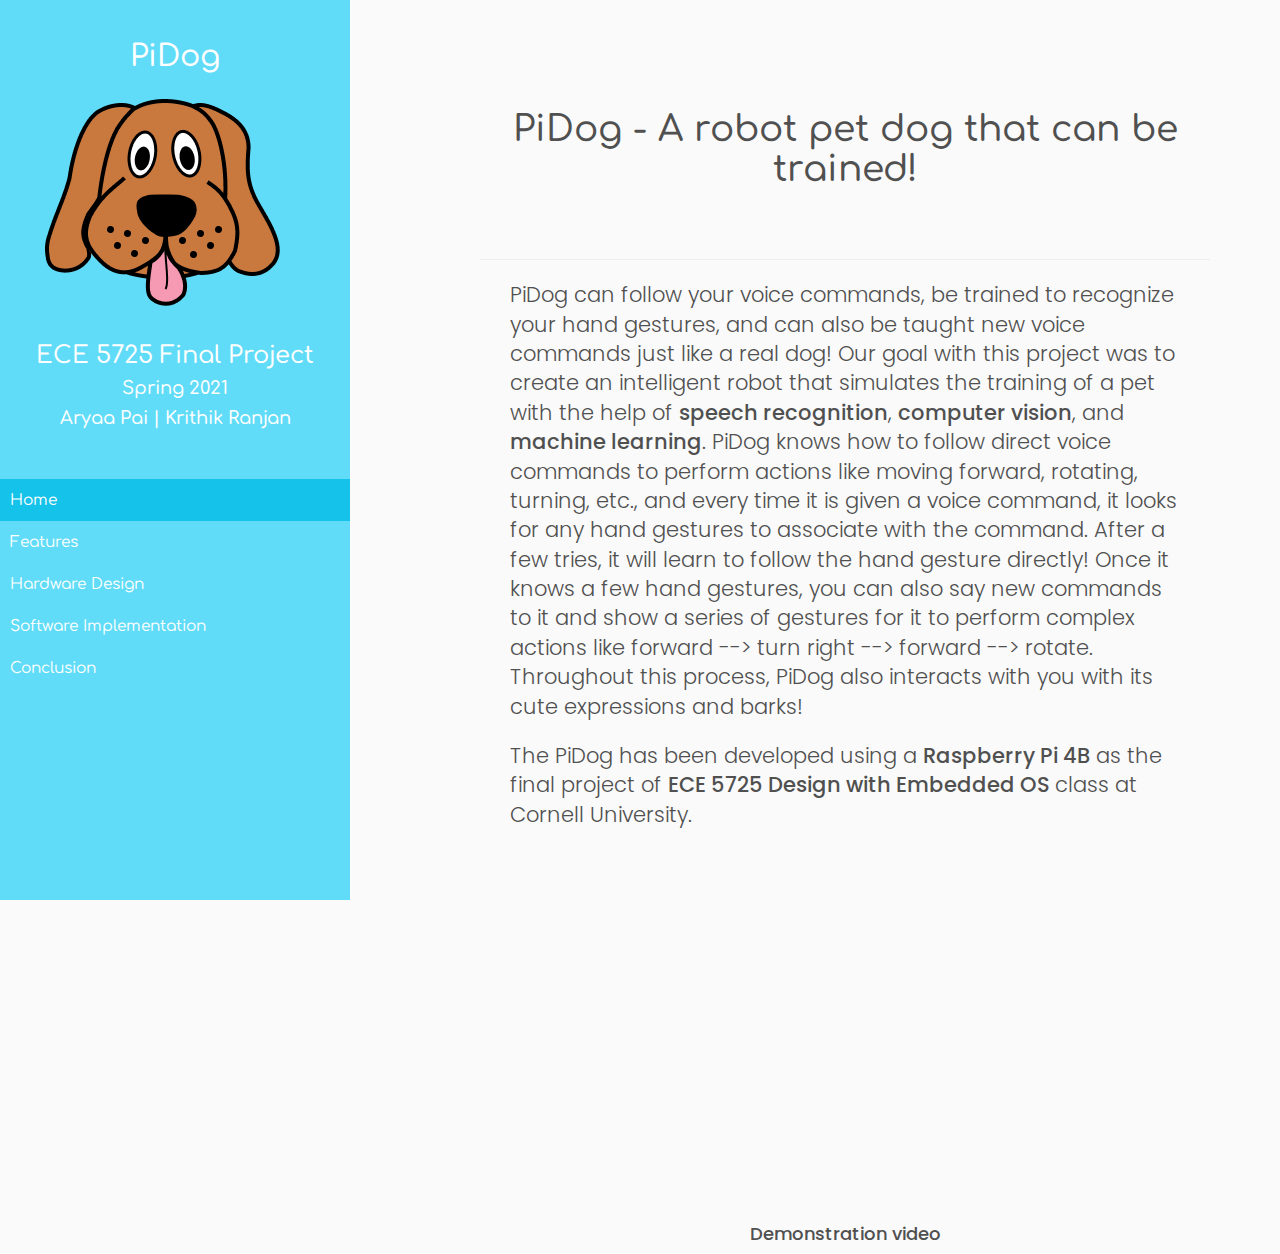
==== website/index.html @ 16cd577b "website almost" ====
<!DOCTYPE html>
<html lang="en">
  <head>
    <meta charset="utf-8">
    <meta http-equiv="X-UA-Compatible" content="IE=edge">
    <meta name="viewport" content="width=device-width, initial-scale=1">
    <!-- The above 3 meta tags *must* come first in the head; any other head content must come *after* these tags -->
    <meta name="description" content="">
    <meta name="author" content="">

    <title>PiDog</title>

    <!-- Bootstrap core CSS -->
    <link href="dist/css/bootstrap.min.css" rel="stylesheet">

    <!-- IE10 viewport hack for Surface/desktop Windows 8 bug -->
    <!-- <link href="../../assets/css/ie10-viewport-bug-workaround.css" rel="stylesheet"> -->

    <!-- Custom styles for this template -->
    <link href="style.css" rel="stylesheet">

    <!-- Just for debugging purposes. Don't actually copy these 2 lines! -->
    <!--[if lt IE 9]><script src="../../assets/js/ie8-responsive-file-warning.js"></script><![endif]-->
    <!-- <script src="../../assets/js/ie-emulation-modes-warning.js"></script> -->

    <!-- HTML5 shim and Respond.js for IE8 support of HTML5 elements and media queries -->
    <!--[if lt IE 9]>
      <script src="https://oss.maxcdn.com/html5shiv/3.7.3/html5shiv.min.js"></script>
      <script src="https://oss.maxcdn.com/respond/1.4.2/respond.min.js"></script>
    <![endif]-->
  </head>

  <body>
    
    <nav id="sidebar">
      <div class="sidebar-header">
          <h2>PiDog</h2>
          <img class="img-rounded" src="images/dog_normal.png" alt="Generic placeholder image" ></img>
          <h3>ECE 5725 Final Project</h3>
          <h4>Spring 2021</h4>
          <h4>Aryaa Pai | Krithik Ranjan</h4>
      </div>
      <ul class="list-unstyled components">
          <li class="active">
              <a href="index.html">Home</a>
          </li>
          <li>
              <a href="features.html">Features</a>  
          </li>
          <li>
            <a href="hw_design.html">Hardware Design</a>
          </li>
          <li>
            <a href="sw_implementation.html">Software Implementation</a>
          </li>
          <li>
              <a href="conclusion.html">Conclusion</a>
          </li>
      </ul>
    </nav>

    
  <div class="container">
      <div class="starter-template" id="home">
        <h1>PiDog - A robot pet dog that can be trained!</h1>
        <!--<p class="lead">A robot pet dog that can be trained!</p>-->
      </div>

      <hr>

      <div style="text-align:left; padding: 0px 30px">
          <!--<h2 style="text-align: center;">Introduction</h2>-->
          <p class="lead" style="font-weight: 300; color: rgb(80, 80, 80);">PiDog can follow your voice commands, be trained to recognize your hand gestures, and can also be taught new voice commands just like a real dog! Our goal with this project was to create an intelligent robot that simulates the training of a pet with the help of <b>speech recognition</b>, <b>computer vision</b>, and <b>machine learning</b>. PiDog knows how to follow direct voice commands to perform actions like moving forward, rotating, turning, etc., and every time it is given a voice command, it looks for any hand gestures to associate with the command. After a few tries, it will learn to follow the hand gesture directly! Once it knows a few hand gestures, you can also say new commands to it and show a series of gestures for it to perform complex actions like forward --> turn right --> forward --> rotate. Throughout this process, PiDog also interacts with you with its cute expressions and barks!</p> 
          <p class="lead" style="color: rgb(80, 80, 80); font-weight: 300;">The PiDog has been developed using a <b>Raspberry Pi 4B</b> as the final project of <b>ECE 5725 Design with Embedded OS</b> class at Cornell University.</p>
      </div>
      <div class="center-block">
        <iframe width="640" height="360" src="https://www.youtube.com/embed/dQw4w9WgXcQ" frameborder="0" allowfullscreen></iframe>
        <h4 style="text-align: center;">Demonstration video</h4>
      </div>
   
  </div><!-- /.container -->




    <!-- Bootstrap core JavaScript
    ================================================== -->
    <!-- Placed at the end of the document so the pages load faster -->
    <script src="https://ajax.googleapis.com/ajax/libs/jquery/1.12.4/jquery.min.js"></script>
    <script>window.jQuery || document.write('<script src="../../assets/js/vendor/jquery.min.js"><\/script>')</script>
    <script src="dist/js/bootstrap.min.js"></script>
    <!-- IE10 viewport hack for Surface/desktop Windows 8 bug -->
    <!-- <script src="../../assets/js/ie10-viewport-bug-workaround.js"></script> -->
  </body>
</html>
---- website/style.css ----
@import "https://fonts.googleapis.com/css?family=Poppins:300,400,500,600,700";
@import url('https://fonts.googleapis.com/css2?family=BioRhyme:wght@300;400;700;800&display=swap');
@import url('https://fonts.googleapis.com/css2?family=Proza+Libre:wght@500;600;700;800&display=swap');
@import url('https://fonts.googleapis.com/css2?family=Comfortaa:wght@300;400;500;600;700&display=swap');
body {
    font-family: 'Poppins', sans-serif;
    background: #fafafa;
    color: rgb(80, 80, 80);
}

.starter-template {
  text-align: center;
  padding: 40px 15px;
}

.starter-template li {
  color:rgb(80, 80, 80);
  font-size: 1.1em;
  line-height: 1.7;
  font-weight: 300;
}

.lead b {
  font-weight: 500;
}

.starter-template b {
  font-weight: 600;
}

.container {
  padding-left: 450px;
  padding-top: 50px;
  padding-right: 100px;
  margin-left: 30px;
  text-align: center;
  width: 100%;

}

.container h2 {
  padding-bottom: 50px;
}


h1 {
  font-family: 'Comfortaa', 'cursive';
}

h2 {
  font-family: 'Comfortaa', 'cursive';
}

hr { margin: 20px 0 20px 0; }

.center-block {  
  width: 100%;
  display: block;  
  
}  
.wrapper {
  display: flex;
  width: 100%;
  align-items: stretch;
}
p {
    font-family: 'Poppins', sans-serif;
    font-size: 1.1em;
    font-weight: 300;
    line-height: 1.7em;
    color: rgb(80, 80, 80);
    text-align: left;
}

a, a:hover, a:focus {
    color: inherit;
    text-decoration: none;
    transition: all 0.3s;
}

code {
  background: #f6fdff;
  color:#15c2e9;
}

figure {
  text-align: center;
  padding: 20px 0px;
}

#sidebar {
    /* don't forget to add all the previously mentioned styles here too */
    background: #61DCF8;
    color: #fff;
    transition: all 0.3s;
    position: fixed ;
    top: 0;
    bottom:0;
    font-family: 'Comfortaa', 'cursive';
    /* overflow-y: scroll; */
    
}

#sidebar .sidebar-header {
    padding: 20px;
    background: #61DCF8;
    text-align: center;
    
    
}

#sidebar ul.components {
    padding: 20px 0;
    border-bottom: 1px solid #61DCF8;
}

#sidebar ul p {
    color: #fff;
    padding: 10px;
}

#sidebar ul li a {
    padding: 10px;
    font-size: 1.1em;
    display: block;
}
#sidebar ul li a:hover {
    color: #61DCF8;
    background: #fff;
}

#sidebar ul li.active > a, a[aria-expanded="true"] {
    color: #fff;
    background: #15c2e9;
}

ul ul a {
    font-size: 0.9em !important;
    padding-left: 30px !important;
    background: #61DCF8;
}

@media (max-width: 768px) {
  #sidebar {
      margin-left: -250px;
  }
  #sidebar.active {
      margin-left: 0;
  }
}

a[data-toggle="collapse"] {
  position: relative;
}

.dropdown-toggle::after {
  display: block;
  position: absolute;
  top: 50%;
  right: 20px;
  transform: translateY(-50%);
}

#sidebar {
  min-width: 350px;
  max-width:350px;
  min-height: 100%;
}
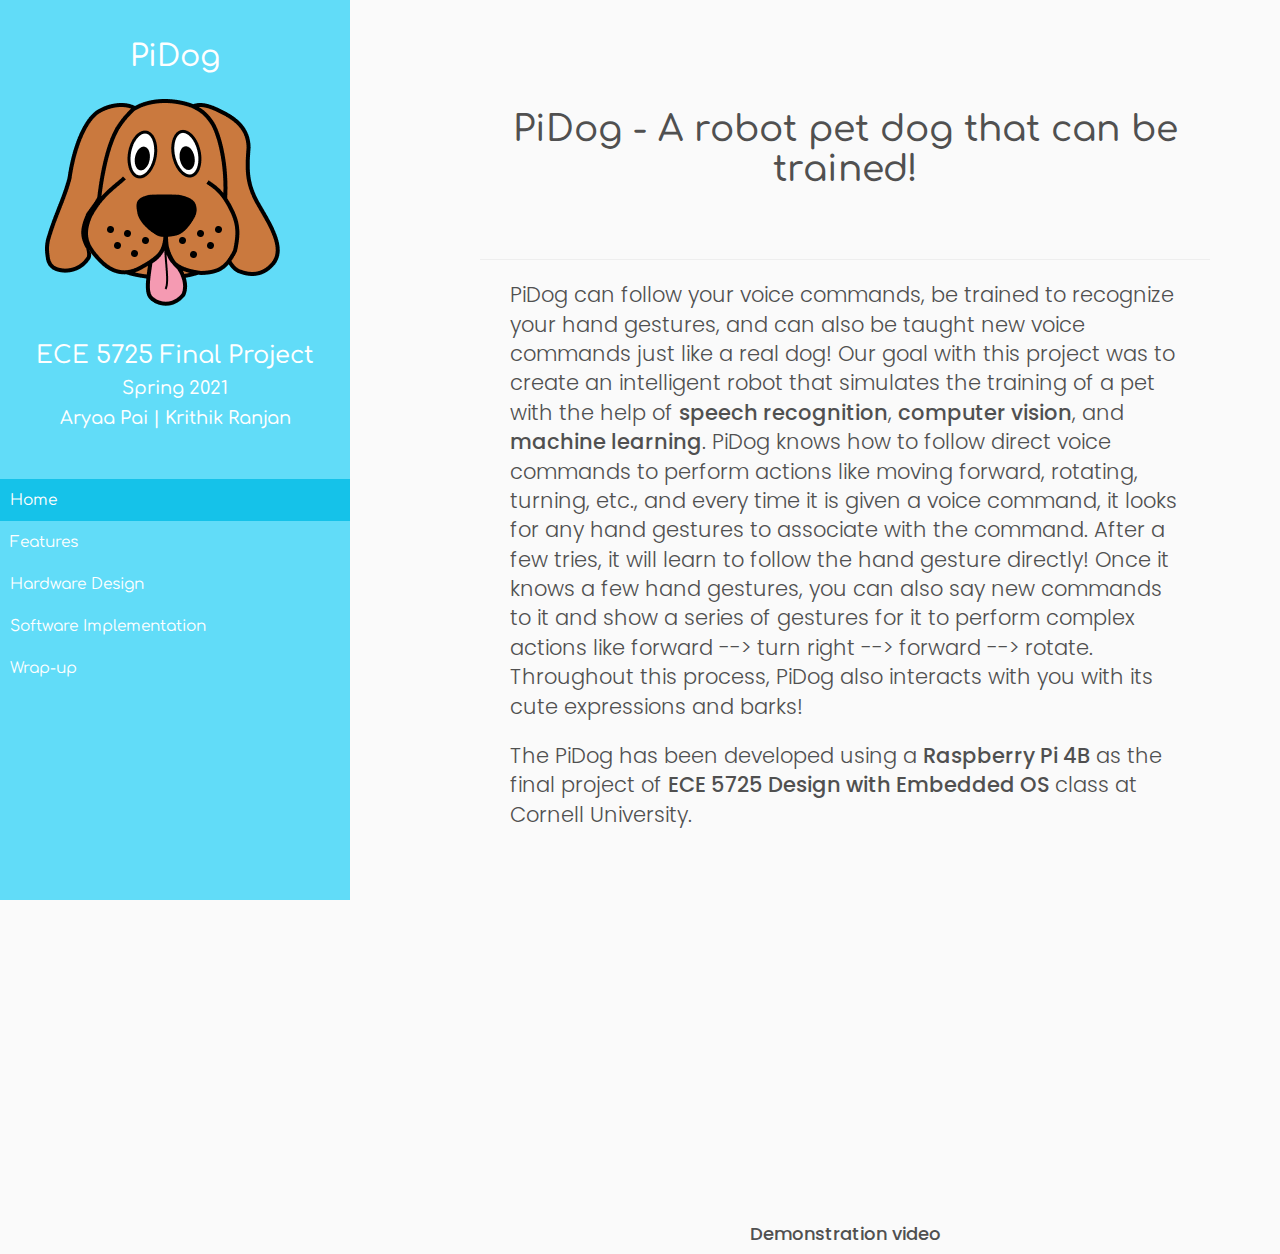
==== commit 9ed611ab: "website changes" ====
--- a/website/index.html
+++ b/website/index.html
@@ -19,6 +19,12 @@
 
     <!-- Custom styles for this template -->
     <link href="style.css" rel="stylesheet">
+
+    <link rel="apple-touch-icon" sizes="180x180" href="/apple-touch-icon.png">
+    <link rel="icon" type="image/png" sizes="32x32" href="/favicon-32x32.png">
+    <link rel="icon" type="image/png" sizes="16x16" href="/favicon-16x16.png">
+    <link rel="manifest" href="/site.webmanifest">
+    <link rel="icon" href="favicon.ico" type = "image/x-icon">
 
     <!-- Just for debugging purposes. Don't actually copy these 2 lines! -->
     <!--[if lt IE 9]><script src="../../assets/js/ie8-responsive-file-warning.js"></script><![endif]-->
@@ -55,7 +61,7 @@
             <a href="sw_implementation.html">Software Implementation</a>
           </li>
           <li>
-              <a href="conclusion.html">Conclusion</a>
+              <a href="conclusion.html">Wrap-up</a>
           </li>
       </ul>
     </nav>
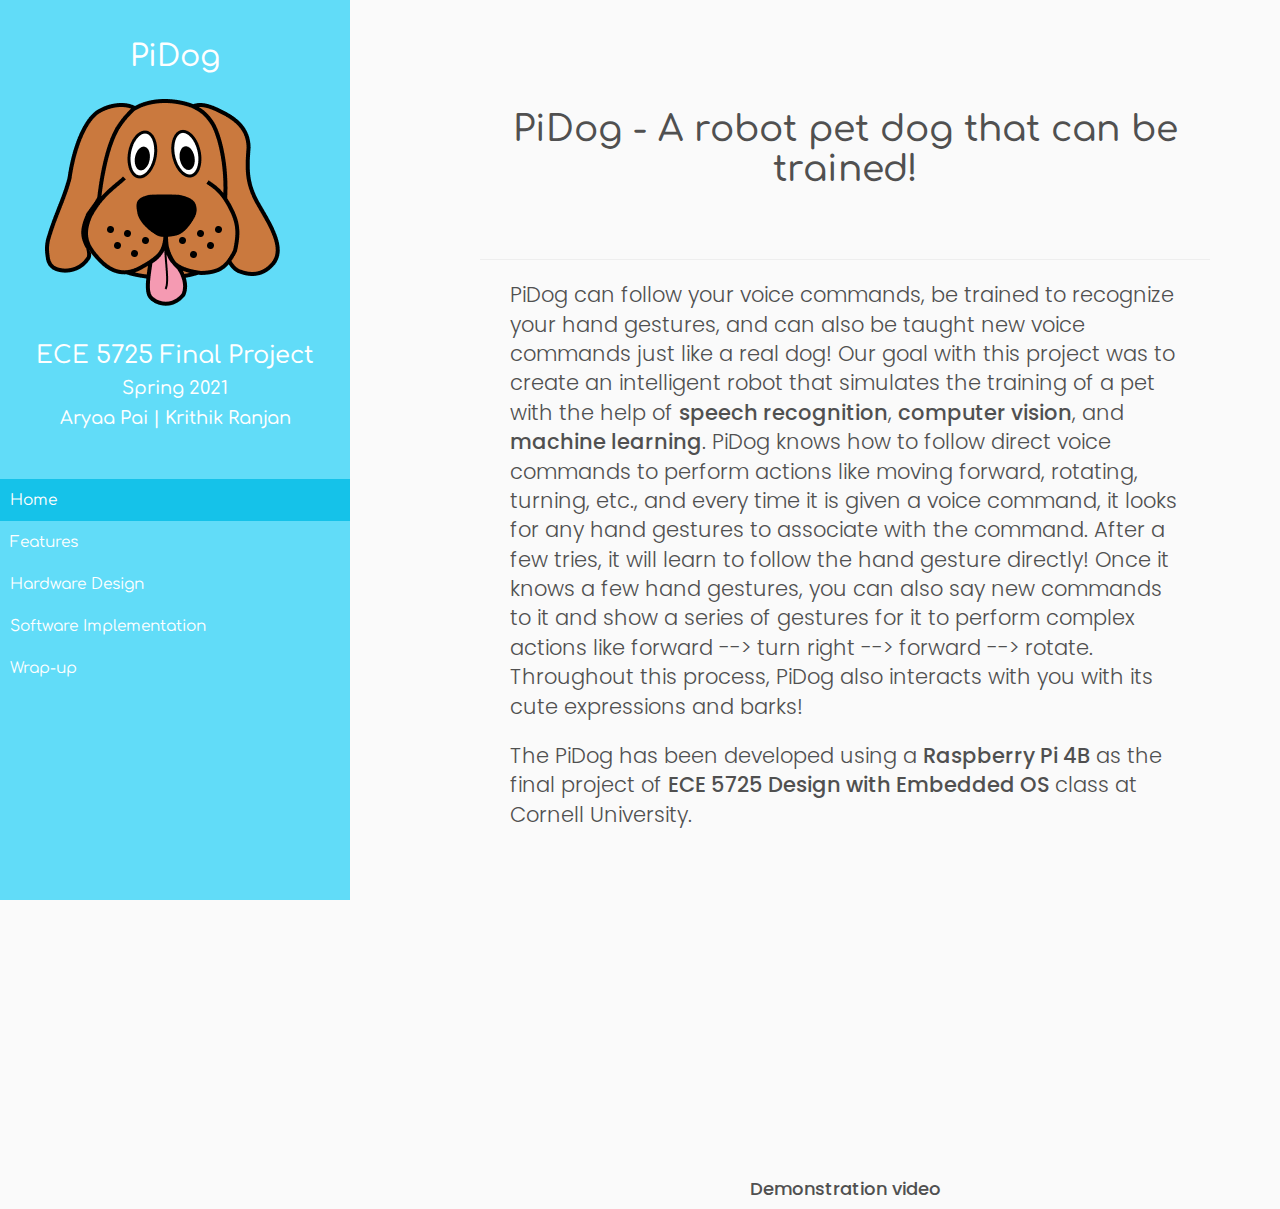
==== commit 8964102f: "more changes" ====
--- a/website/index.html
+++ b/website/index.html
@@ -20,10 +20,6 @@
     <!-- Custom styles for this template -->
     <link href="style.css" rel="stylesheet">
 
-    <link rel="apple-touch-icon" sizes="180x180" href="/apple-touch-icon.png">
-    <link rel="icon" type="image/png" sizes="32x32" href="/favicon-32x32.png">
-    <link rel="icon" type="image/png" sizes="16x16" href="/favicon-16x16.png">
-    <link rel="manifest" href="/site.webmanifest">
     <link rel="icon" href="favicon.ico" type = "image/x-icon">
 
     <!-- Just for debugging purposes. Don't actually copy these 2 lines! -->
@@ -81,7 +77,7 @@
           <p class="lead" style="color: rgb(80, 80, 80); font-weight: 300;">The PiDog has been developed using a <b>Raspberry Pi 4B</b> as the final project of <b>ECE 5725 Design with Embedded OS</b> class at Cornell University.</p>
       </div>
       <div class="center-block">
-        <iframe width="640" height="360" src="https://www.youtube.com/embed/dQw4w9WgXcQ" frameborder="0" allowfullscreen></iframe>
+        <iframe width="560" height="315" src="https://www.youtube.com/embed/GuM8vTq0jd4" title="YouTube video player" frameborder="0" allow="accelerometer; autoplay; clipboard-write; encrypted-media; gyroscope; picture-in-picture" allowfullscreen></iframe>        
         <h4 style="text-align: center;">Demonstration video</h4>
       </div>
    
--- a/website/style.css
+++ b/website/style.css
@@ -72,7 +72,7 @@
     text-align: left;
 }
 
-a, a:hover, a:focus {
+#sidebar a, a:hover, a:focus {
     color: inherit;
     text-decoration: none;
     transition: all 0.3s;
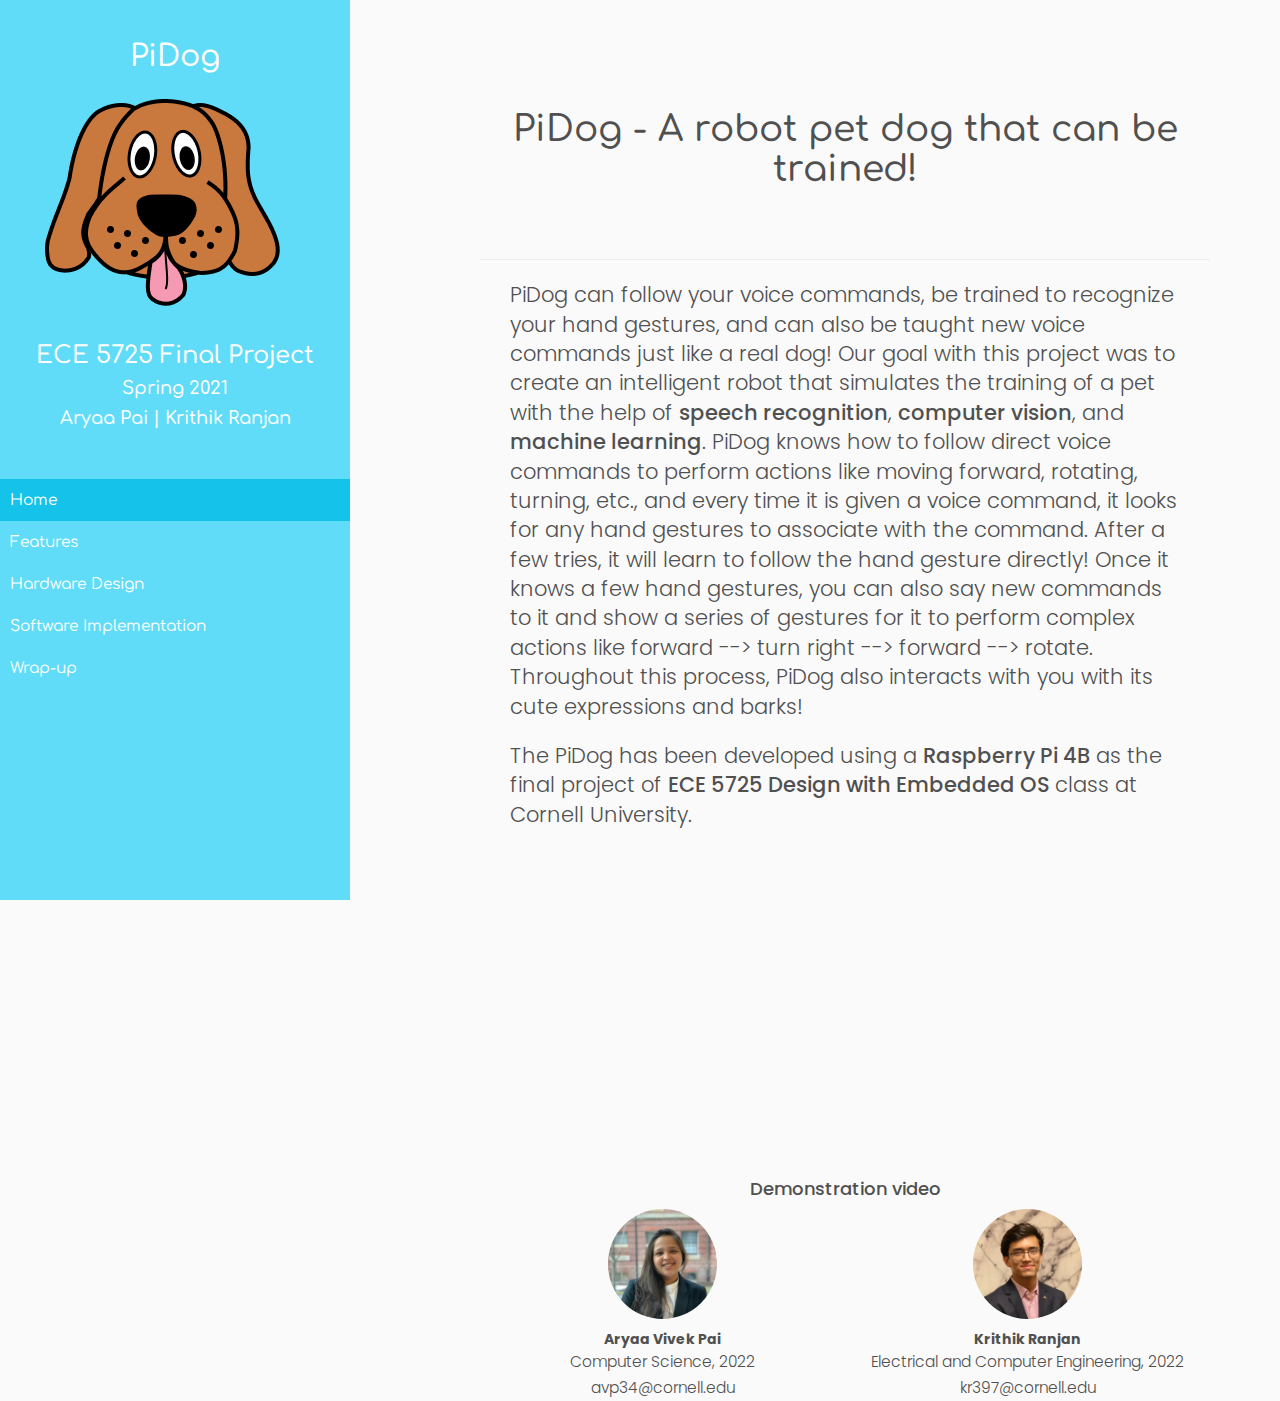
==== commit 6f679ad1: "Website changes" ====
--- a/website/index.html
+++ b/website/index.html
@@ -80,7 +80,36 @@
         <iframe width="560" height="315" src="https://www.youtube.com/embed/GuM8vTq0jd4" title="YouTube video player" frameborder="0" allow="accelerometer; autoplay; clipboard-write; encrypted-media; gyroscope; picture-in-picture" allowfullscreen></iframe>        
         <h4 style="text-align: center;">Demonstration video</h4>
       </div>
-   
+      <div class="people"> 
+        <div class="portrait-container">
+            <div class="col">
+              <img src="images/aryaa.jpeg" class="left-img portrait" alt="Aryaa">
+            </div>
+            <div class="col">
+              <div class="portrait-text middle">
+                <b>Aryaa Vivek Pai</b>
+                <p style="text-align:center;"> Computer Science, 2022</p>
+                <p style="text-align:center;">avp34@cornell.edu</p>
+              </div>
+            </div>
+        </div>
+          
+
+        <div class="portrait-container">
+          <div class="col">
+            <img src="images/krithik.jpeg" class="left-img portrait" alt="Krithik">
+          </div>
+          <div class="col">
+            <div class="portrait-text middle">
+              <b>Krithik Ranjan</b>
+              <p style="text-align:center;">Electrical and Computer Engineering, 2022</p>
+              <p style="text-align:center;">kr397@cornell.edu</p>
+            </div>
+          </div>
+        </div>
+          
+      </div>
+
   </div><!-- /.container -->
 
 
--- a/website/style.css
+++ b/website/style.css
@@ -19,7 +19,24 @@
   line-height: 1.7;
   font-weight: 300;
 }
+.people {
+  text-align: center;
+  margin: auto;
+  display: flex;
+}
+.portrait-container {
+  margin: 0 auto;
+  width: 50%;
 
+}
+.portrait-container img {
+  border-radius: 50%;
+  width:30%;
+  margin-bottom: 10px;
+}
+.portrait-container p {
+  margin:0px;
+}
 .lead b {
   font-weight: 500;
 }
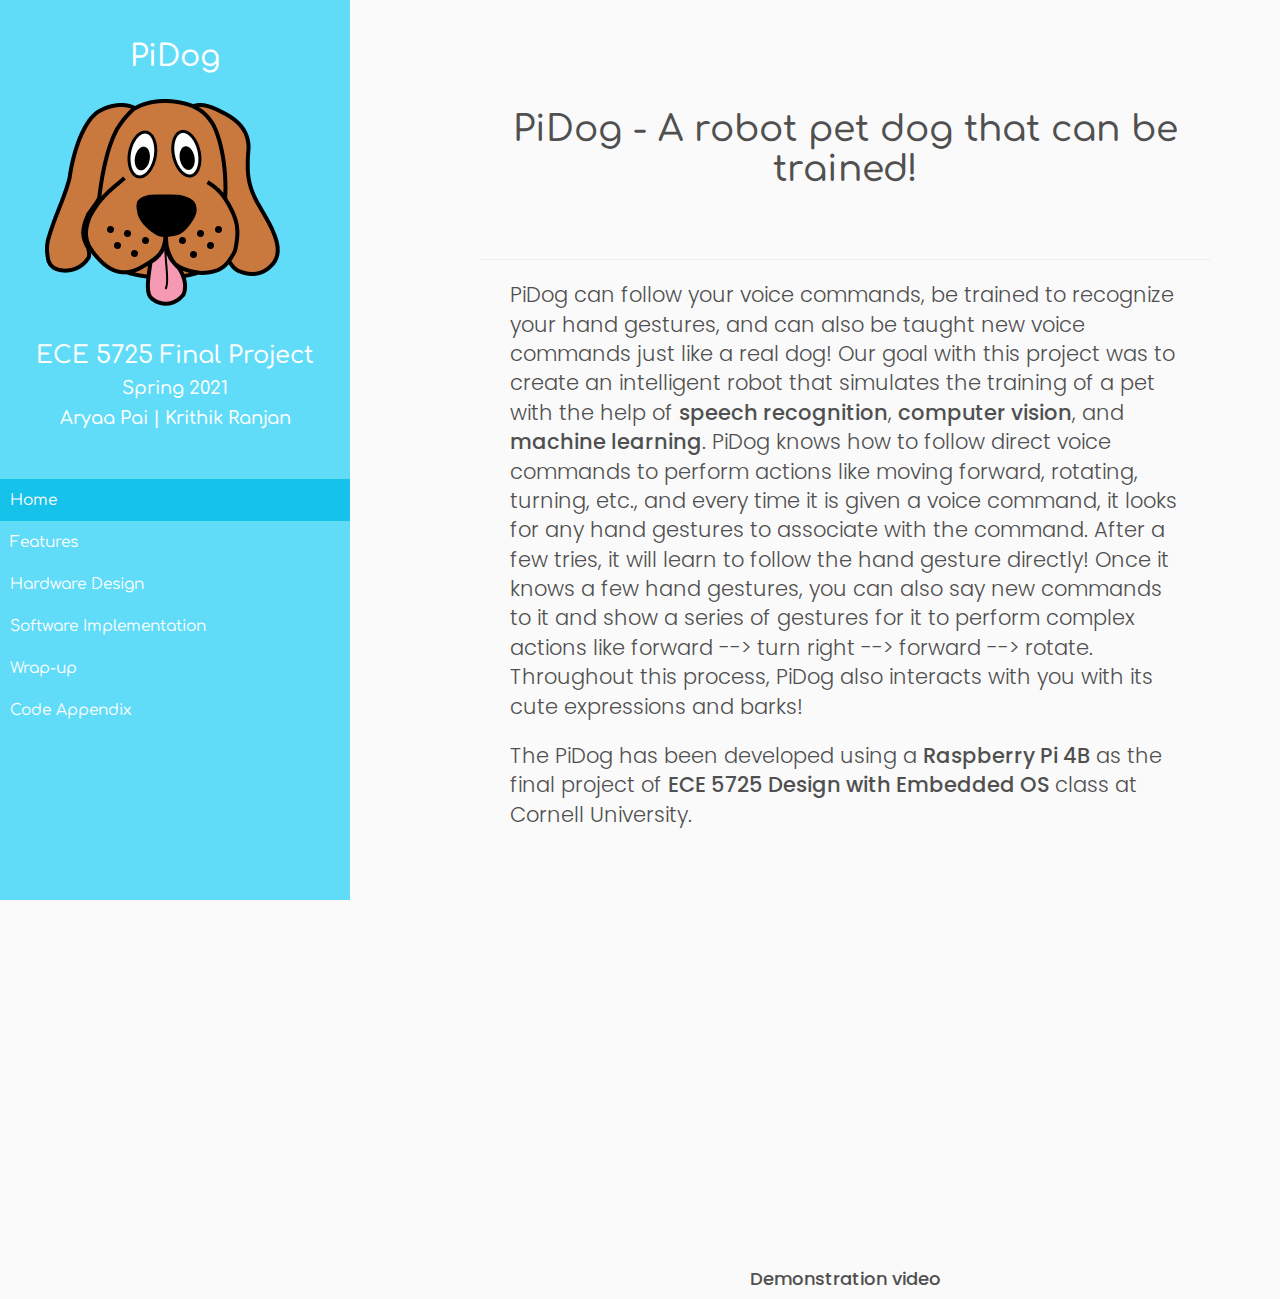
==== commit 7cbcd41b: "website changes" ====
--- a/website/index.html
+++ b/website/index.html
@@ -59,6 +59,9 @@
           <li>
               <a href="conclusion.html">Wrap-up</a>
           </li>
+          <li>
+            <a href="https://github.com/kr397/ece5725-project">Code Appendix</a>
+          </li>
       </ul>
     </nav>
 
@@ -77,39 +80,10 @@
           <p class="lead" style="color: rgb(80, 80, 80); font-weight: 300;">The PiDog has been developed using a <b>Raspberry Pi 4B</b> as the final project of <b>ECE 5725 Design with Embedded OS</b> class at Cornell University.</p>
       </div>
       <div class="center-block">
-        <iframe width="560" height="315" src="https://www.youtube.com/embed/GuM8vTq0jd4" title="YouTube video player" frameborder="0" allow="accelerometer; autoplay; clipboard-write; encrypted-media; gyroscope; picture-in-picture" allowfullscreen></iframe>        
+        <iframe width="720" height="405" src="https://www.youtube.com/embed/GuM8vTq0jd4" title="YouTube video player" frameborder="0" allow="accelerometer; autoplay; clipboard-write; encrypted-media; gyroscope; picture-in-picture" allowfullscreen></iframe>        
         <h4 style="text-align: center;">Demonstration video</h4>
       </div>
-      <div class="people"> 
-        <div class="portrait-container">
-            <div class="col">
-              <img src="images/aryaa.jpeg" class="left-img portrait" alt="Aryaa">
-            </div>
-            <div class="col">
-              <div class="portrait-text middle">
-                <b>Aryaa Vivek Pai</b>
-                <p style="text-align:center;"> Computer Science, 2022</p>
-                <p style="text-align:center;">avp34@cornell.edu</p>
-              </div>
-            </div>
-        </div>
-          
-
-        <div class="portrait-container">
-          <div class="col">
-            <img src="images/krithik.jpeg" class="left-img portrait" alt="Krithik">
-          </div>
-          <div class="col">
-            <div class="portrait-text middle">
-              <b>Krithik Ranjan</b>
-              <p style="text-align:center;">Electrical and Computer Engineering, 2022</p>
-              <p style="text-align:center;">kr397@cornell.edu</p>
-            </div>
-          </div>
-        </div>
-          
-      </div>
-
+   
   </div><!-- /.container -->
 
 
--- a/website/style.css
+++ b/website/style.css
@@ -19,24 +19,7 @@
   line-height: 1.7;
   font-weight: 300;
 }
-.people {
-  text-align: center;
-  margin: auto;
-  display: flex;
-}
-.portrait-container {
-  margin: 0 auto;
-  width: 50%;
 
-}
-.portrait-container img {
-  border-radius: 50%;
-  width:30%;
-  margin-bottom: 10px;
-}
-.portrait-container p {
-  margin:0px;
-}
 .lead b {
   font-weight: 500;
 }
@@ -93,6 +76,10 @@
     color: inherit;
     text-decoration: none;
     transition: all 0.3s;
+}
+
+a, a:hover, a:focus {
+  color: #15c2e9;
 }
 
 code {
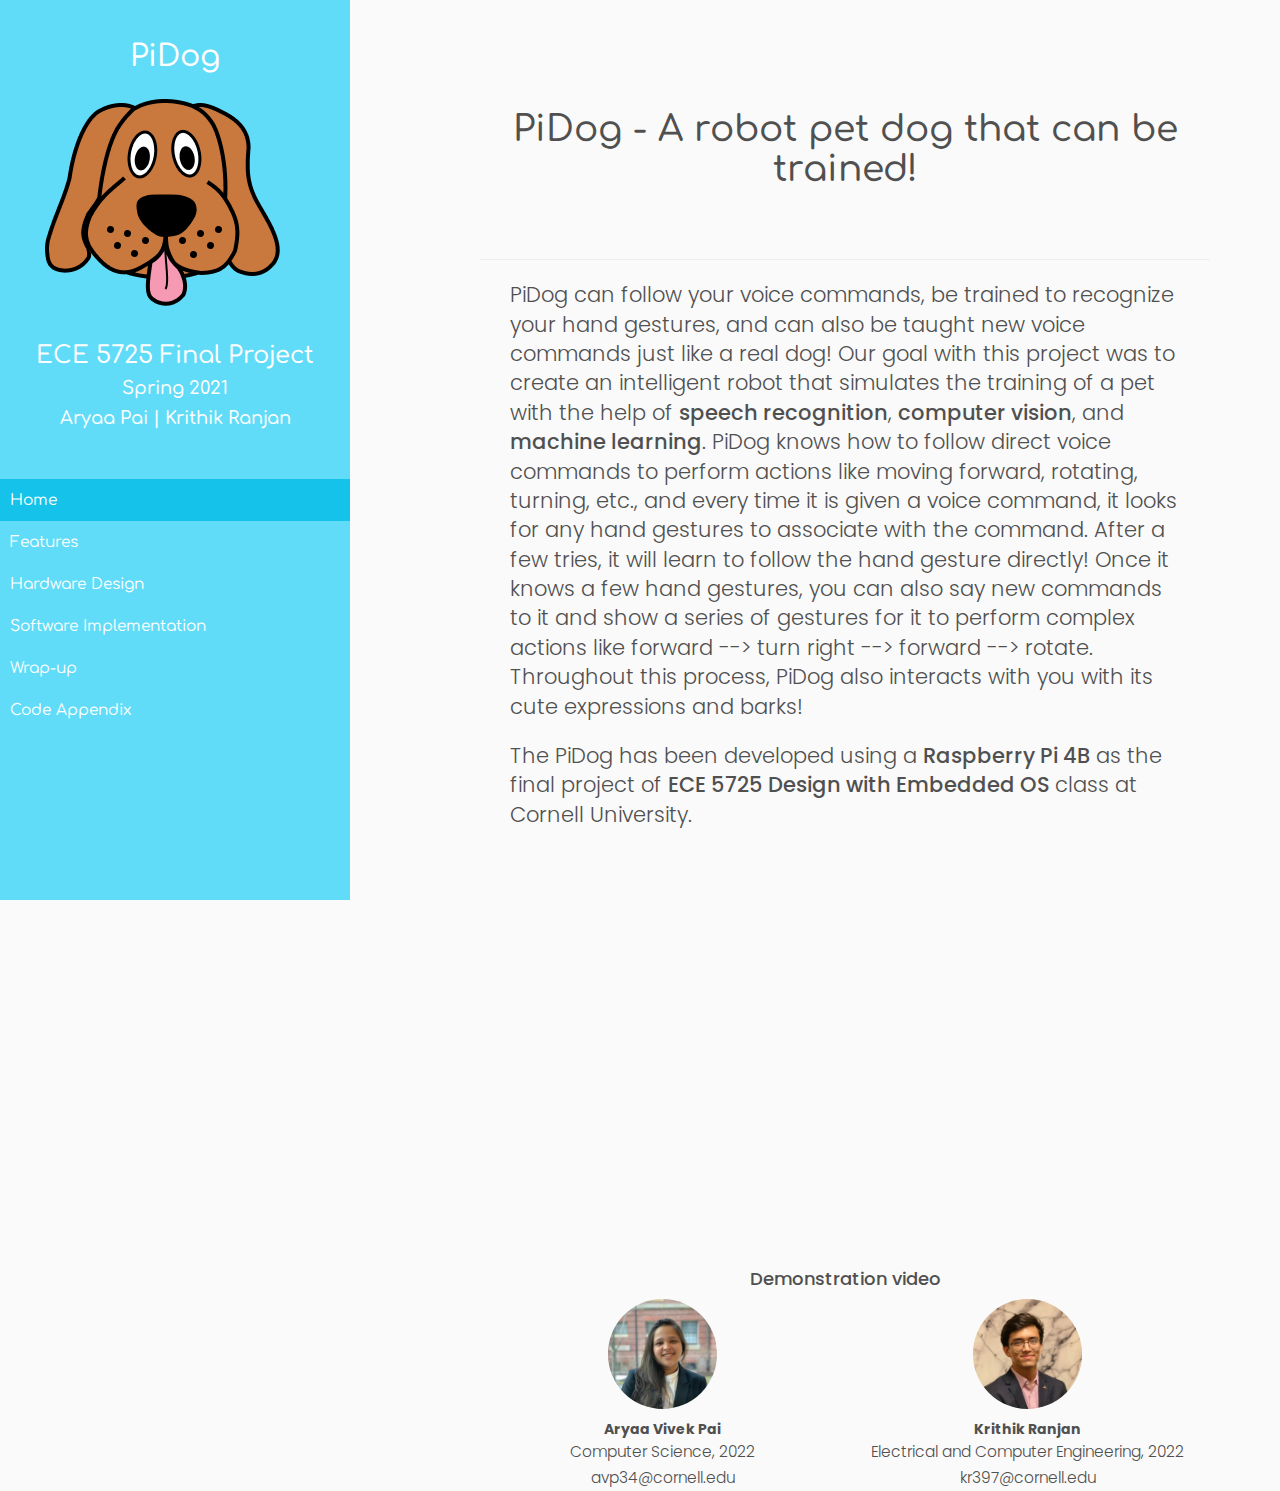
==== commit 116c1472: "Merge branch 'master' of https://github.com/kr397/ece5725-project" ====
--- a/website/index.html
+++ b/website/index.html
@@ -83,7 +83,36 @@
         <iframe width="720" height="405" src="https://www.youtube.com/embed/GuM8vTq0jd4" title="YouTube video player" frameborder="0" allow="accelerometer; autoplay; clipboard-write; encrypted-media; gyroscope; picture-in-picture" allowfullscreen></iframe>        
         <h4 style="text-align: center;">Demonstration video</h4>
       </div>
-   
+      <div class="people"> 
+        <div class="portrait-container">
+            <div class="col">
+              <img src="images/aryaa.jpeg" class="left-img portrait" alt="Aryaa">
+            </div>
+            <div class="col">
+              <div class="portrait-text middle">
+                <b>Aryaa Vivek Pai</b>
+                <p style="text-align:center;"> Computer Science, 2022</p>
+                <p style="text-align:center;">avp34@cornell.edu</p>
+              </div>
+            </div>
+        </div>
+          
+
+        <div class="portrait-container">
+          <div class="col">
+            <img src="images/krithik.jpeg" class="left-img portrait" alt="Krithik">
+          </div>
+          <div class="col">
+            <div class="portrait-text middle">
+              <b>Krithik Ranjan</b>
+              <p style="text-align:center;">Electrical and Computer Engineering, 2022</p>
+              <p style="text-align:center;">kr397@cornell.edu</p>
+            </div>
+          </div>
+        </div>
+          
+      </div>
+
   </div><!-- /.container -->
 
 
--- a/website/style.css
+++ b/website/style.css
@@ -19,7 +19,24 @@
   line-height: 1.7;
   font-weight: 300;
 }
+.people {
+  text-align: center;
+  margin: auto;
+  display: flex;
+}
+.portrait-container {
+  margin: 0 auto;
+  width: 50%;
 
+}
+.portrait-container img {
+  border-radius: 50%;
+  width:30%;
+  margin-bottom: 10px;
+}
+.portrait-container p {
+  margin:0px;
+}
 .lead b {
   font-weight: 500;
 }
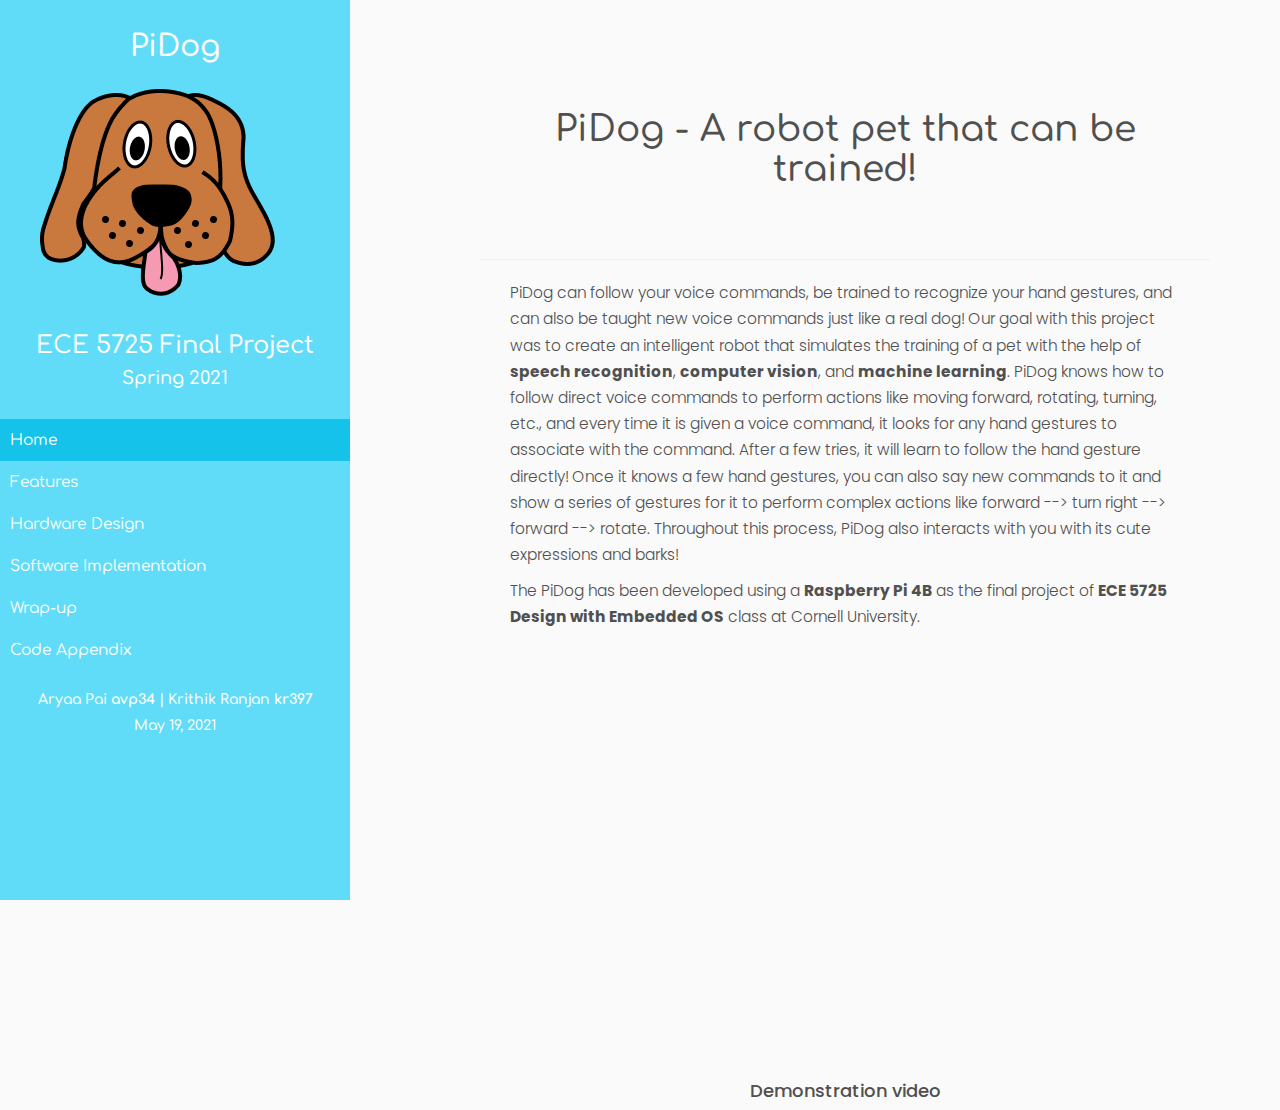
==== commit e1959a08: "Final Submission" ====
--- a/website/index.html
+++ b/website/index.html
@@ -41,7 +41,6 @@
           <img class="img-rounded" src="images/dog_normal.png" alt="Generic placeholder image" ></img>
           <h3>ECE 5725 Final Project</h3>
           <h4>Spring 2021</h4>
-          <h4>Aryaa Pai | Krithik Ranjan</h4>
       </div>
       <ul class="list-unstyled components">
           <li class="active">
@@ -63,12 +62,16 @@
             <a href="https://github.com/kr397/ece5725-project">Code Appendix</a>
           </li>
       </ul>
+      <div class="sidebar-footer">
+        <h5>Aryaa Pai <b>avp34</b> | Krithik Ranjan <b>kr397</b></h5>
+        <h5>May 19, 2021</h5>
+      </div>
     </nav>
 
     
   <div class="container">
       <div class="starter-template" id="home">
-        <h1>PiDog - A robot pet dog that can be trained!</h1>
+        <h1>PiDog - A robot pet that can be trained!</h1>
         <!--<p class="lead">A robot pet dog that can be trained!</p>-->
       </div>
 
@@ -76,43 +79,13 @@
 
       <div style="text-align:left; padding: 0px 30px">
           <!--<h2 style="text-align: center;">Introduction</h2>-->
-          <p class="lead" style="font-weight: 300; color: rgb(80, 80, 80);">PiDog can follow your voice commands, be trained to recognize your hand gestures, and can also be taught new voice commands just like a real dog! Our goal with this project was to create an intelligent robot that simulates the training of a pet with the help of <b>speech recognition</b>, <b>computer vision</b>, and <b>machine learning</b>. PiDog knows how to follow direct voice commands to perform actions like moving forward, rotating, turning, etc., and every time it is given a voice command, it looks for any hand gestures to associate with the command. After a few tries, it will learn to follow the hand gesture directly! Once it knows a few hand gestures, you can also say new commands to it and show a series of gestures for it to perform complex actions like forward --> turn right --> forward --> rotate. Throughout this process, PiDog also interacts with you with its cute expressions and barks!</p> 
-          <p class="lead" style="color: rgb(80, 80, 80); font-weight: 300;">The PiDog has been developed using a <b>Raspberry Pi 4B</b> as the final project of <b>ECE 5725 Design with Embedded OS</b> class at Cornell University.</p>
+          <p style="font-weight: 300; color: rgb(80, 80, 80);">PiDog can follow your voice commands, be trained to recognize your hand gestures, and can also be taught new voice commands just like a real dog! Our goal with this project was to create an intelligent robot that simulates the training of a pet with the help of <b>speech recognition</b>, <b>computer vision</b>, and <b>machine learning</b>. PiDog knows how to follow direct voice commands to perform actions like moving forward, rotating, turning, etc., and every time it is given a voice command, it looks for any hand gestures to associate with the command. After a few tries, it will learn to follow the hand gesture directly! Once it knows a few hand gestures, you can also say new commands to it and show a series of gestures for it to perform complex actions like forward --> turn right --> forward --> rotate. Throughout this process, PiDog also interacts with you with its cute expressions and barks!</p> 
+          <p style="color: rgb(80, 80, 80); font-weight: 300;">The PiDog has been developed using a <b>Raspberry Pi 4B</b> as the final project of <b>ECE 5725 Design with Embedded OS</b> class at Cornell University.</p><br>
       </div>
       <div class="center-block">
         <iframe width="720" height="405" src="https://www.youtube.com/embed/GuM8vTq0jd4" title="YouTube video player" frameborder="0" allow="accelerometer; autoplay; clipboard-write; encrypted-media; gyroscope; picture-in-picture" allowfullscreen></iframe>        
         <h4 style="text-align: center;">Demonstration video</h4>
       </div>
-      <div class="people"> 
-        <div class="portrait-container">
-            <div class="col">
-              <img src="images/aryaa.jpeg" class="left-img portrait" alt="Aryaa">
-            </div>
-            <div class="col">
-              <div class="portrait-text middle">
-                <b>Aryaa Vivek Pai</b>
-                <p style="text-align:center;"> Computer Science, 2022</p>
-                <p style="text-align:center;">avp34@cornell.edu</p>
-              </div>
-            </div>
-        </div>
-          
-
-        <div class="portrait-container">
-          <div class="col">
-            <img src="images/krithik.jpeg" class="left-img portrait" alt="Krithik">
-          </div>
-          <div class="col">
-            <div class="portrait-text middle">
-              <b>Krithik Ranjan</b>
-              <p style="text-align:center;">Electrical and Computer Engineering, 2022</p>
-              <p style="text-align:center;">kr397@cornell.edu</p>
-            </div>
-          </div>
-        </div>
-          
-      </div>
-
   </div><!-- /.container -->
 
 
--- a/website/style.css
+++ b/website/style.css
@@ -123,15 +123,17 @@
 }
 
 #sidebar .sidebar-header {
-    padding: 20px;
+    padding: 10px;
     background: #61DCF8;
     text-align: center;
-    
-    
+}
+
+#sidebar .sidebar-footer {
+    text-align: center;
 }
 
 #sidebar ul.components {
-    padding: 20px 0;
+    padding: 10px 0;
     border-bottom: 1px solid #61DCF8;
 }
 
